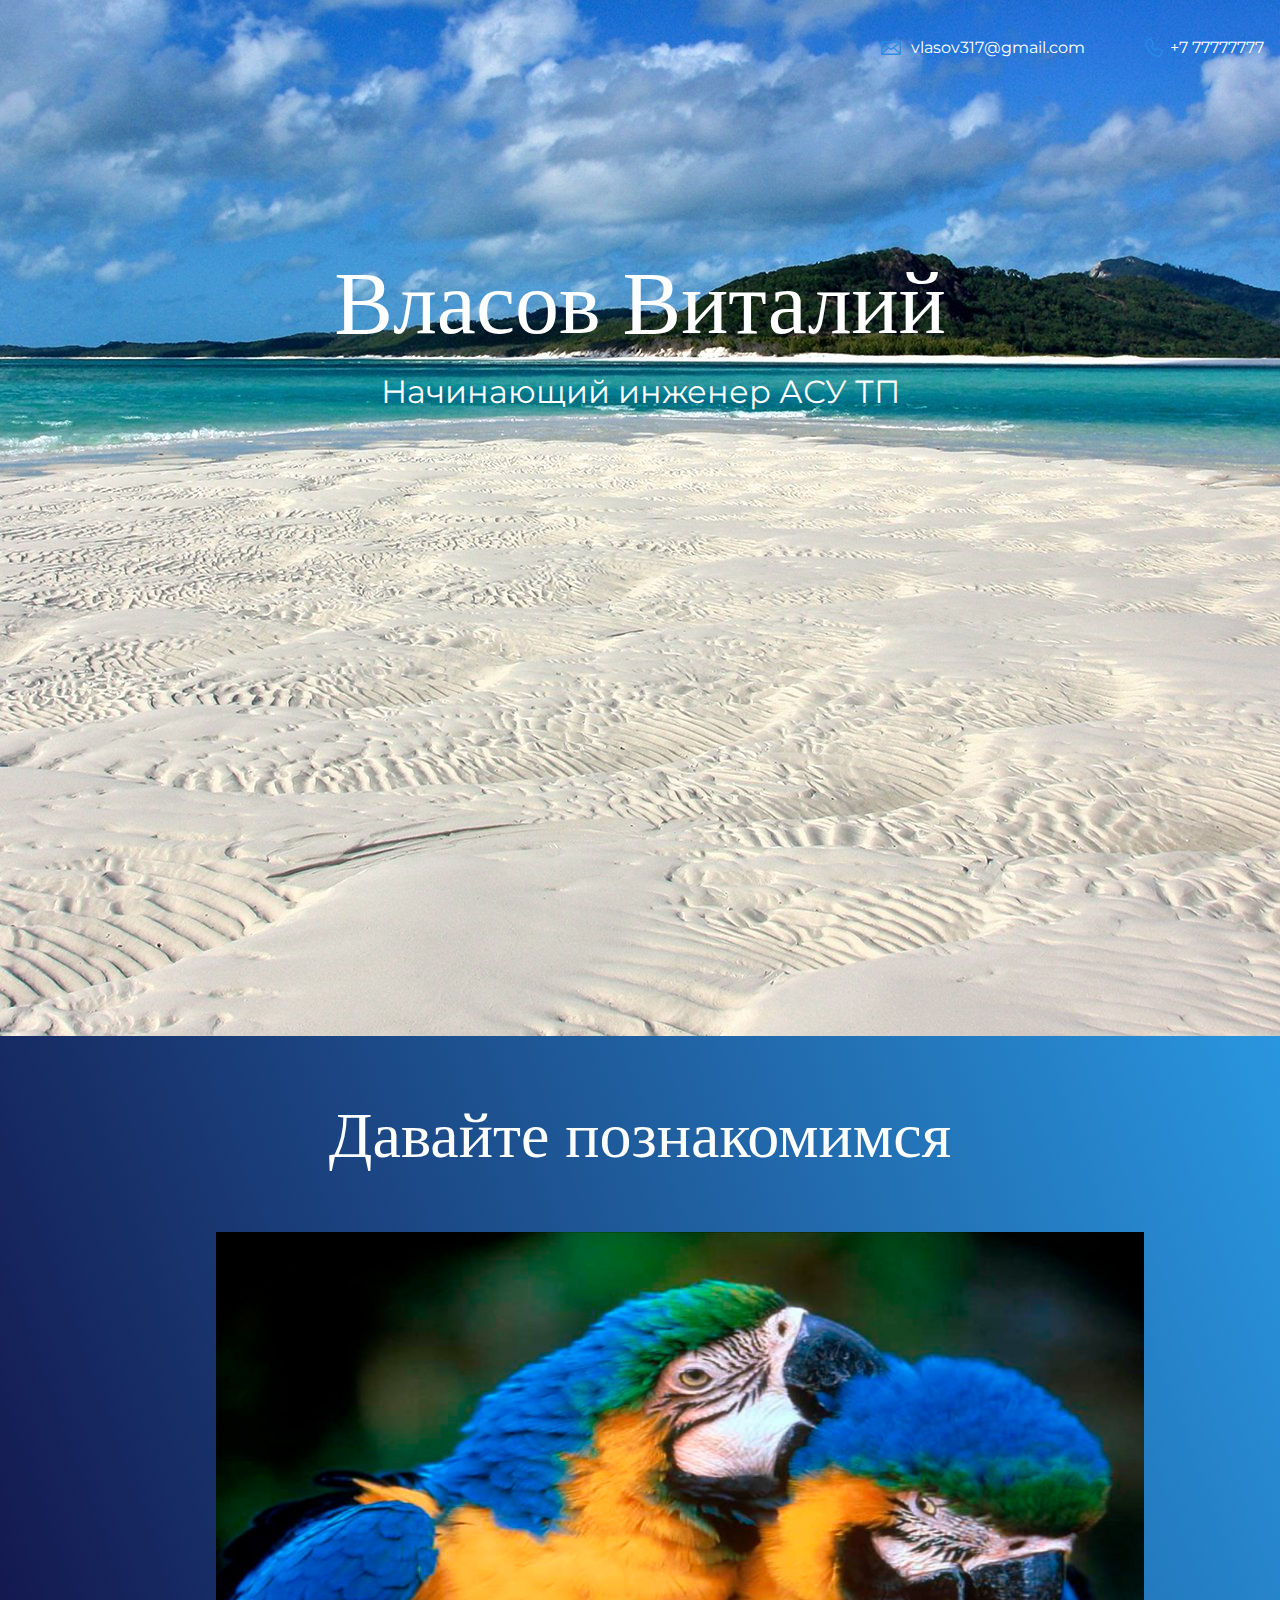
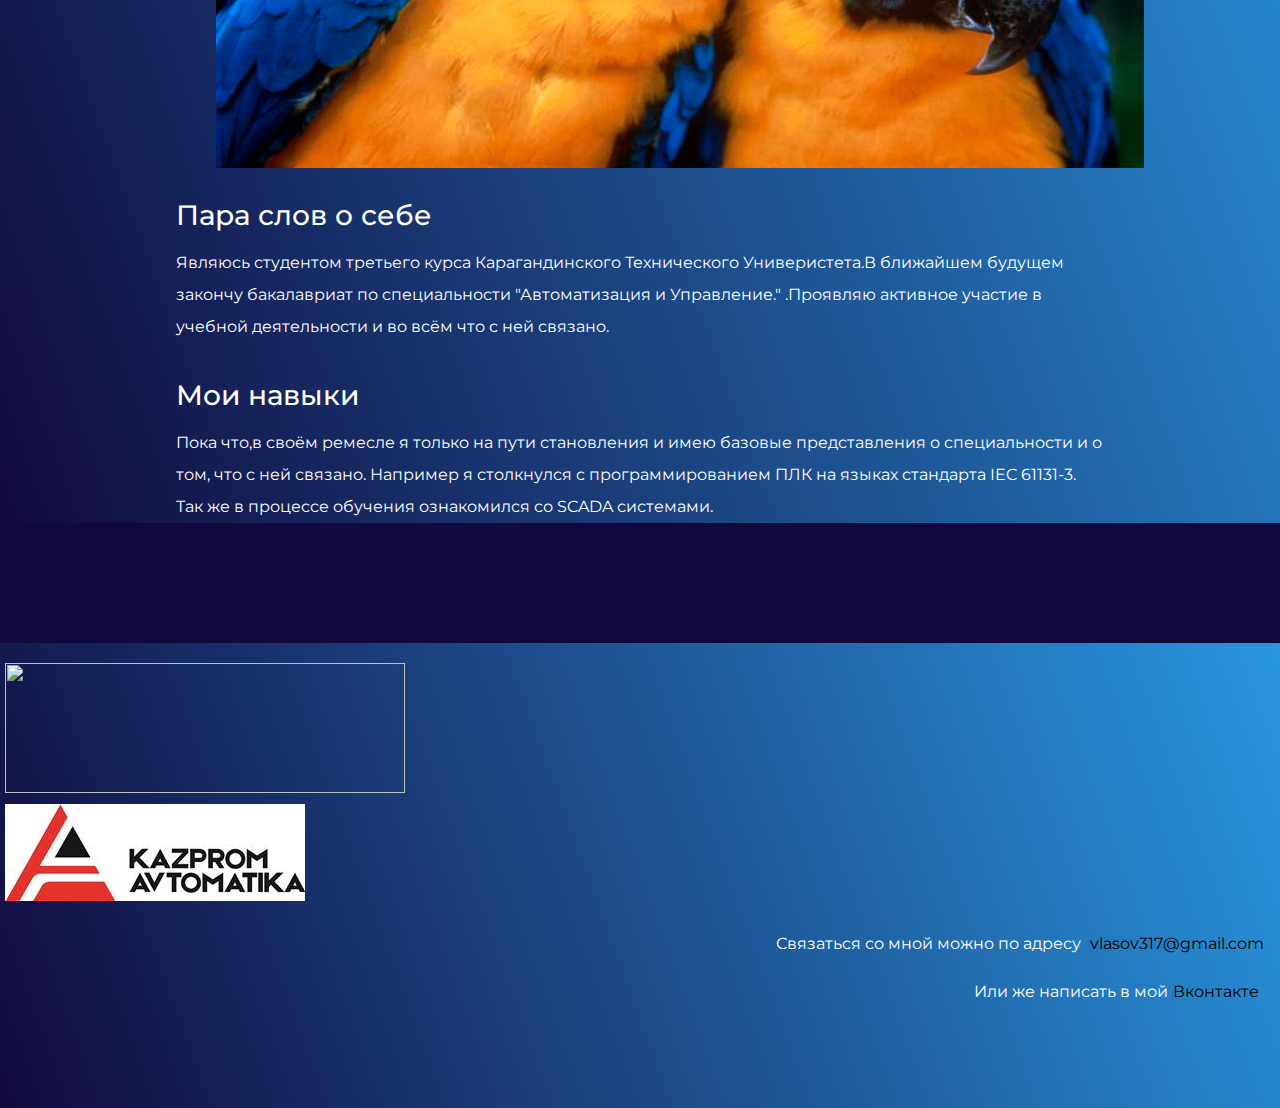
==== portfolio-step-1/index.html @ 153ae5b4 "Обновление" ====
<!DOCTYPE html>
<html lang="ru">
  <head>
    <meta charset="UTF-8">
    <link rel="stylesheet" href="style33.css"> 
<link href="https://fonts.googleapis.com/css?family=Montserrat:400,500,700|Old+Standard+TT&display=swap&subset=cyrillic" rel="stylesheet">
    <title>Портфолио Junior верстальщика</title>
  </head>

  <body>
    <header class="page-header">
 <div class="container">
  <a href="mailto:vlasov317@gmail.com"class="header-email">vlasov317@gmail.com</a>
    <a href="tel:+0000000000"class="header-phone">+7 77777777</a>
</div>
    </header>

    <section class="hero-image">
 <div class="container">
      <h1 class="heading">Власов Виталий</h1>
      <p>Начинающий инженер АСУ ТП</p>
</div>
    </section>

    <section class="intro">

 <div class="container">
      <h2 class="subheading">Давайте познакомимся</h2>
<figure>
  <img src="files/123.jpg" width="928" height="536" alt="Фотография Неопознанного Енота">
</figure>
      <h3>Пара слов о себе</h3>
      <p>Являюсь студентом третьего курса Карагандинского Технического Универистета.В ближайшем будущем закончу бакалавриат по специальности "Автоматизация и Управление."
      .Проявляю активное участие в учебной деятельности и во всём что с ней связано. </p>
      <h3>Мои навыки</h3>
      <p>Пока что,в своём ремесле я только на пути становления и имею базовые
         представления о специальности и о том, что с ней связано.
         Например я
          столкнулся с программированием ПЛК на языках стандарта IEC 61131-3.
        Так же в процессе обучения ознакомился со SCADA системами.</p>
</div>

    </section>

    <footer class="page-footer">
      <a href="https://www.kstu.kz/"><img src="img/kartu.svg" width="400" height="130"class="footer-kpa" ></a>
      <a href="https://avtomatika.kz/?gclid=EAIaIQobChMI_O7m75yN8gIVqRJ7Ch2E1AOiEAAYASAAEgIEZPD_BwE"><img src="img/kpa.jpg" width="300" height="97" ></a>
<div class="container">
  
      <p>Связаться со мной можно по адресу <a href="mailto:vlasov317@gmail.com">vlasov317@gmail.com</a ></p>
	<p>Или же написать в мой<a href="https://vk.com/just_vitality">Вконтакте<a></p>

</div>
    </footer>
  </body>
</html>
---- portfolio-step-1/style33.css ----
body {
  margin: 0;
  min-width: 960px;
  font-family: "Montserrat", "Helvetica", "Arial", sans-serif;
  font-size: 16px;
  line-height: 32px;
  color: #ffffff;
  background-color: #11093d;
  background-image: url("img/1.jpg");
  background-repeat: no-repeat;
  background-position: top center;

}

.container {
 
  max-width: 928px;
  margin: 0 auto;
  padding: 0 16px;
}

.page-header {
  margin: 0 0 160px;
  padding: 32px 0 32px;
}

.page-header .container,
.page-footer .container {


  max-width: 120%;
  text-align: -webkit-right;
color: #ffffff;
}

.page-header a {
  margin-left: 56px;
  color: #ffffff;
  text-decoration: none;
  background-repeat: no-repeat;
  background-position: left;
}

.header-email {
  padding-left: 30px;
  background-image: url("img/icon-email-header.svg");
}

.header-phone {
  padding-left: 25px;
  background-image: url("img/icon-phone-header.svg");
}

.hero-image {
  margin-bottom: 620px;
}

.hero-image .container {
  max-width: 1408px;
  text-align: center;
}

.heading {

  margin: 0 0 16px;
  font-family: "Old Standard TT", "Times", "Times New Roman", serif;
  font-size: 88px;
  line-height: 96px;
  font-weight: 400;
color: #ffffff;
}

.hero-image p {
  margin: 0;
  font-size: 32px;
  line-height: 48px;
color: #ffffff;
}

.intro {
  margin: 0 0 120px;
  background-image: linear-gradient(-110deg, #2996df, #11093d);
}

.subheading {
padding-top: 60px;
  margin: 0 0 56px;
  font-family: "Old Standard TT", "Times", "Times New Roman", serif;
  font-size: 64px;
  line-height: 80px;
  font-weight: 400;
  text-align: center;
}

.user-image {
  margin: 0 0 32px;
  text-align: center;
}

.intro h3,
.portfolio h3 {
  margin: 0 0 12px;
  font-size: 28px;
  line-height: 40px;
  font-weight: 500;
}

.intro p {
  margin: 0 0 32px;
}

.skills-list {
  margin: 0;
  padding: 0;
}

.skills-list dt {
  padding-left: 32px;
  background-repeat: no-repeat;
  background-position: left;
}

.skill-html {
  background-image: url("img/icon-html.svg");
}

.skill-css {
  background-image: url("img/icon-css.svg");
}

.level {
  margin: 4px 0 16px;
  padding: 0;
  height: 14px;
  font-size: 0;
  background-color: #ffffff28;
  border: 1px solid #86c3fa;
  border-radius: 8px;
}

.level div {
  margin: 1px;
  height: 12px;
  background-color: #288be6;
  border-radius: 6px;
}

.portfolio {
  margin: 0 0 120px;
}

.projects {
  margin: 0;
  padding: 0;
  list-style: none;
}

.projects li {
  margin: 0 0 80px;
}

.project-image {
  margin: 0 0 24px;
  text-align: center;
}

.projects p {
  margin: 0 0 24px;
}

.button {
  padding: 6px 20px;
  display: inline-block;
  vertical-align: baseline;
  text-decoration: none;
  text-transform: uppercase;
  border-radius: 4px;
  background-color: #000102;
  color: #ffffff;
}

.page-footer {
  padding: 20px 0;
  background-image: linear-gradient(-110deg, #2996df, #11093d);
  color: #ffffff;
}

.page-footer a {
  margin-left: 5px;
  color: #000000;
  text-decoration: none;
  background-repeat: no-repeat;
  background-position: right;
}

.footer-email {
  padding-left: 30px;
  background-image: url("img/icon-email-footer.svg");
}

.footer-phone {
  padding-left: 25px;
  background-image: url("img/icon-phone-footer.svg");
}
.footer-kpa {
  padding-right: 70%;
}
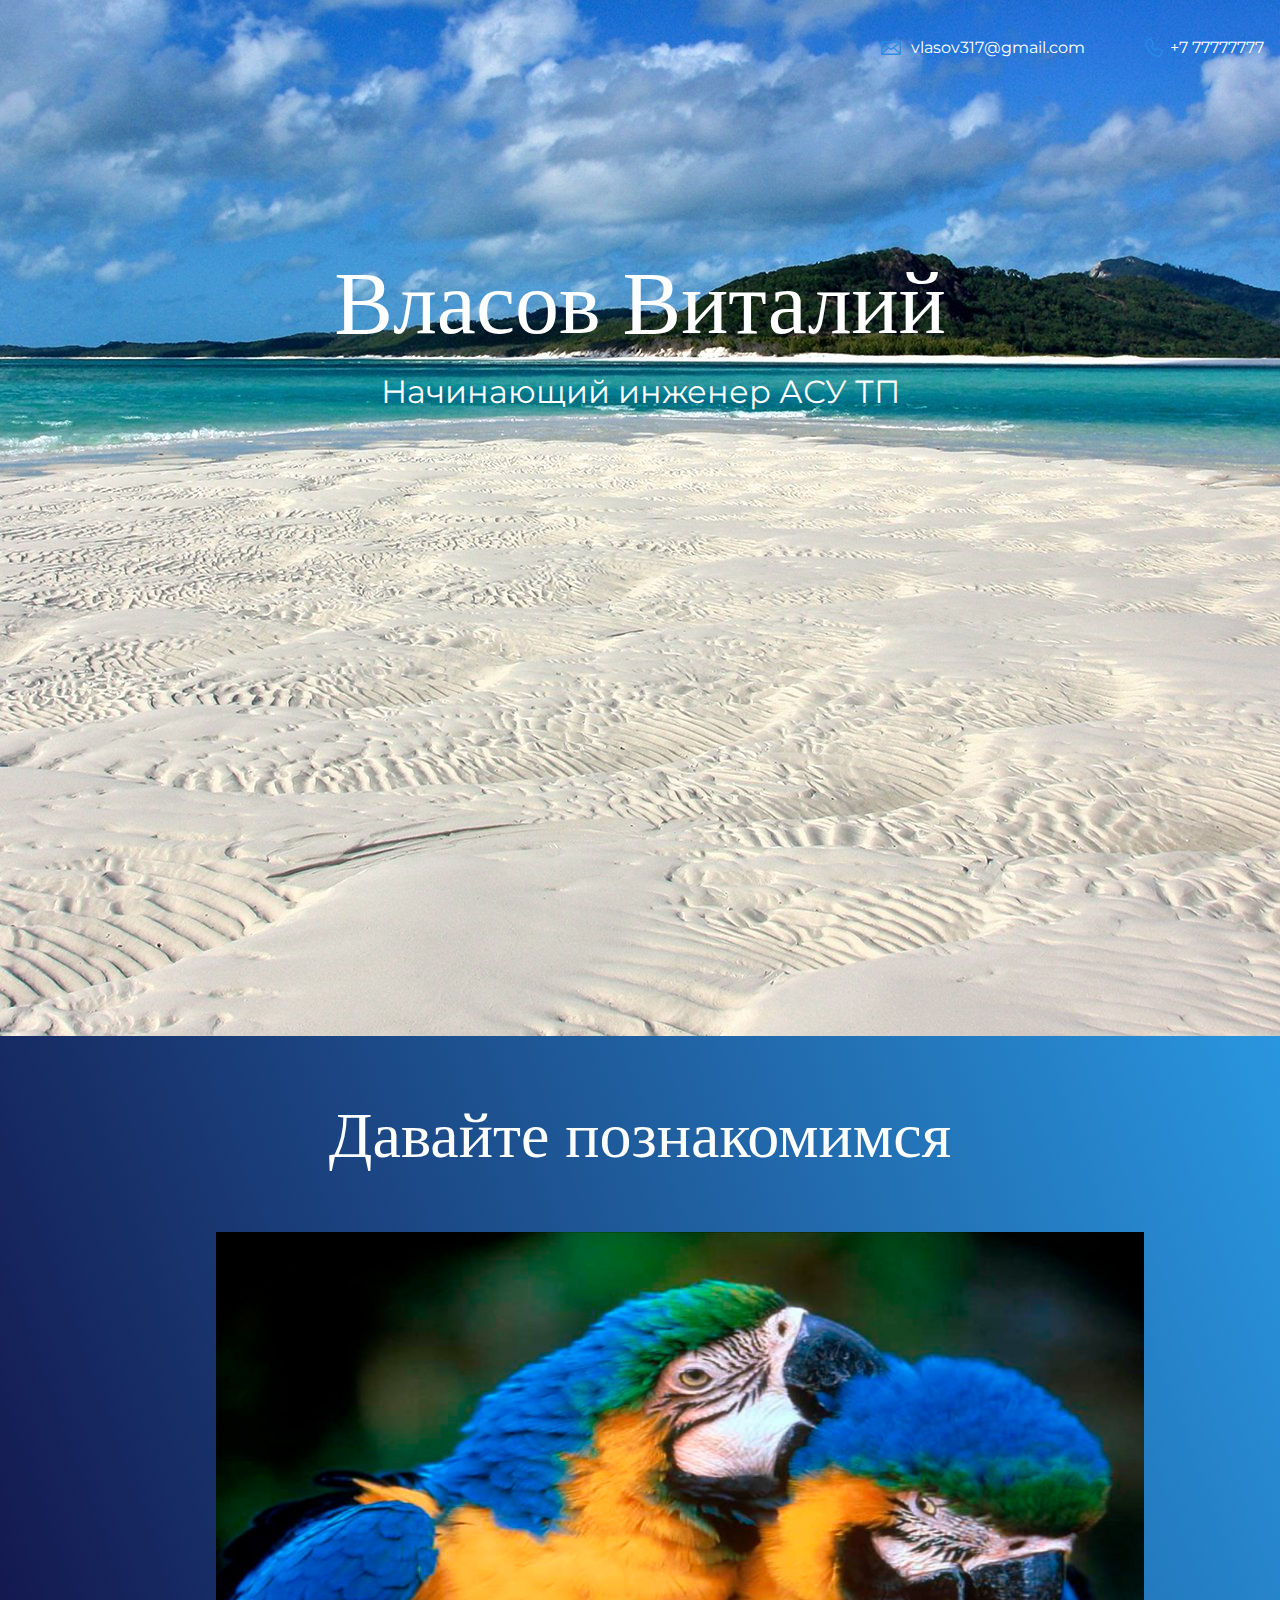
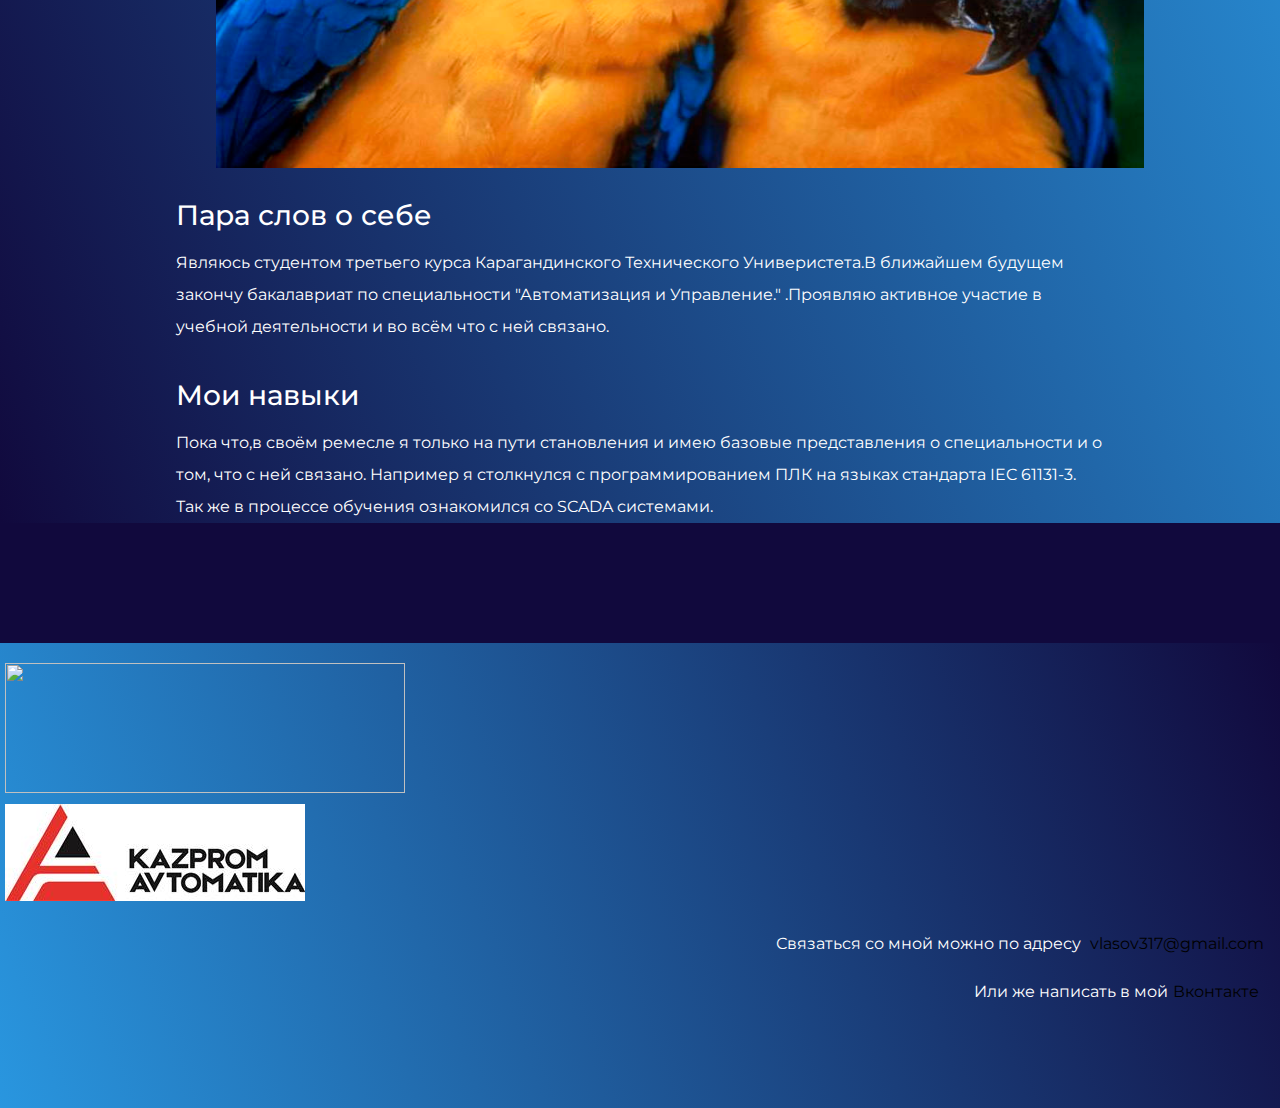
==== commit 4d0739c2: "Add files via upload" ====
--- a/portfolio-step-1/index.html
+++ b/portfolio-step-1/index.html
@@ -43,7 +43,7 @@
     </section>
 
     <footer class="page-footer">
-      <a href="https://www.kstu.kz/"><img src="img/kartu.svg" width="400" height="130"class="footer-kpa" ></a>
+      <a href="https://www.kstu.kz/"><img src="img/kartu.png" width="400" height="130"class="footer-kpa" ></a>
       <a href="https://avtomatika.kz/?gclid=EAIaIQobChMI_O7m75yN8gIVqRJ7Ch2E1AOiEAAYASAAEgIEZPD_BwE"><img src="img/kpa.jpg" width="300" height="97" ></a>
 <div class="container">
   
--- a/portfolio-step-1/style33.css
+++ b/portfolio-step-1/style33.css
@@ -181,7 +181,7 @@
 
 .page-footer {
   padding: 20px 0;
-  background-image: linear-gradient(-110deg, #2996df, #11093d);
+  background-image: linear-gradient(-110deg, #11093d,#2996df );
   color: #ffffff;
 }
 
@@ -203,5 +203,5 @@
   background-image: url("img/icon-phone-footer.svg");
 }
 .footer-kpa {
-  padding-right: 70%;
+  padding-right: 60%;
 }